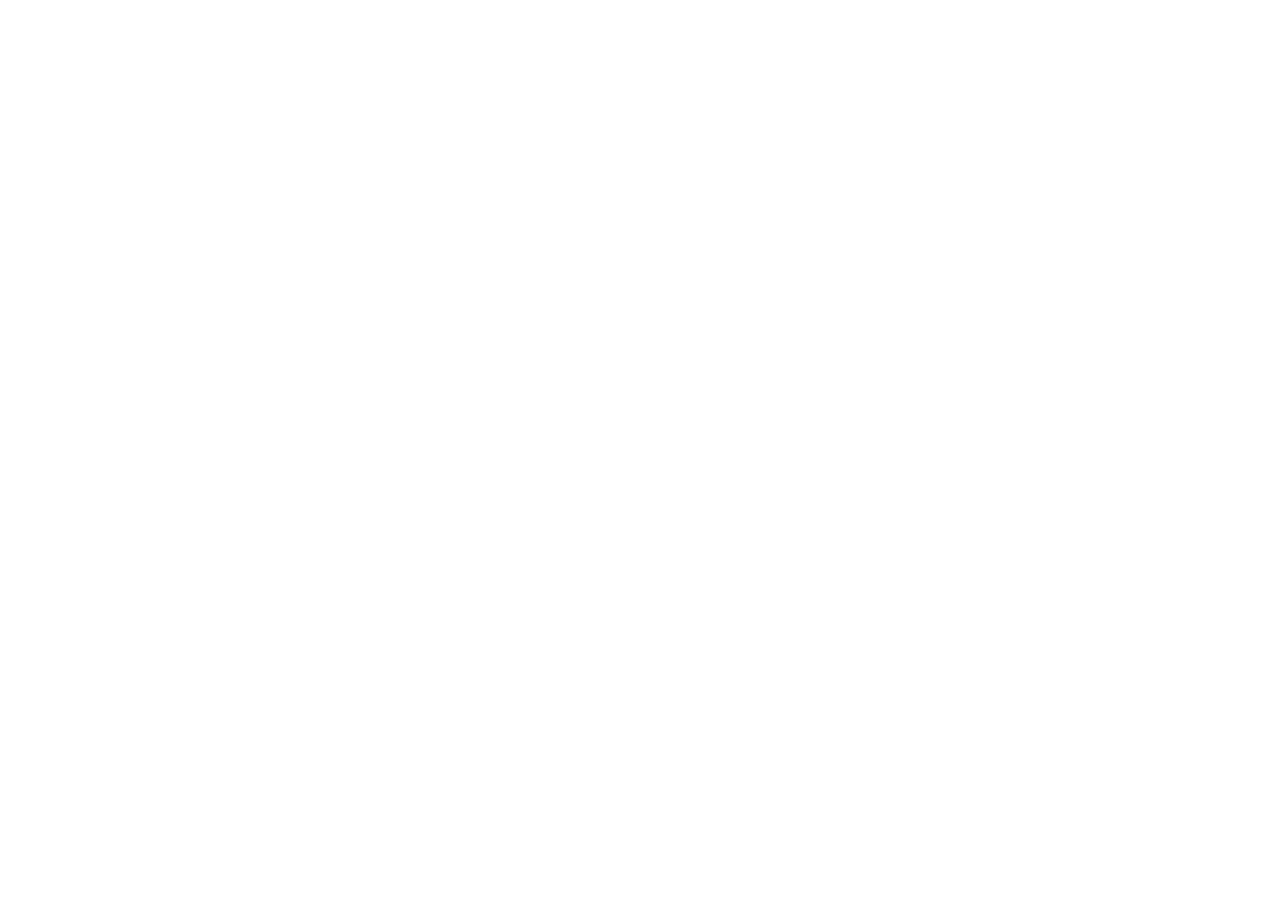
==== app/index.html @ 7828b5d3 "create html file& add Event listeners" ====
<!DOCTYPE html>
<html lang="en">
  <head>
    <meta charset="UTF-8" />
    <meta name="viewport" content="width=device-width, initial-scale=1.0" />
    <title>Document</title>
  </head>
  <body>
    <div class="container">
      <div class="library-container">
        <div class="book"></div>
      </div>
    </div>

    <script src="scripts.js"></script>
  </body>
</html>
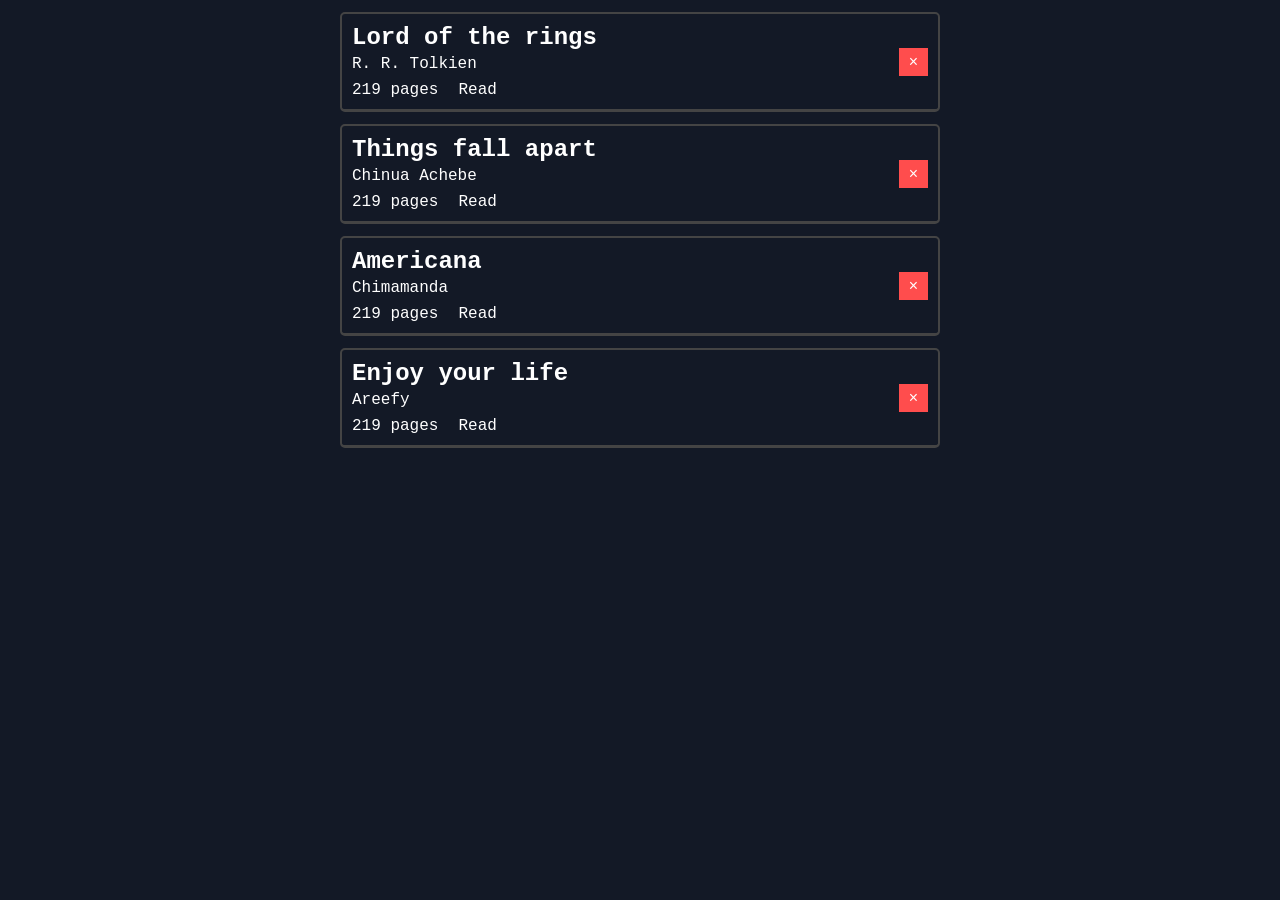
==== commit 15ac360b: "create card book" ====
--- a/app/index.html
+++ b/app/index.html
@@ -3,6 +3,7 @@
   <head>
     <meta charset="UTF-8" />
     <meta name="viewport" content="width=device-width, initial-scale=1.0" />
+    <link rel="stylesheet" href="style.css" />
     <title>Document</title>
   </head>
   <body>
@@ -11,7 +12,6 @@
         <div class="book"></div>
       </div>
     </div>
-
-    <script src="scripts.js"></script>
   </body>
+  <script src="script.js" defer></script>
 </html>
--- a/app/style.css
+++ b/app/style.css
@@ -0,0 +1,69 @@
+* {
+  margin: 0;
+  padding: 0;
+  box-sizing: border-box;
+}
+
+body {
+  background-color: #131926;
+  color: #fff;
+  font-family: "Courier New", Courier, monospace;
+}
+
+.book-item {
+  display: flex;
+  justify-content: space-between;
+  align-items: center;
+  width: 100%;
+  margin: 12px 0;
+  padding: 10px;
+  border: 2px solid #444;
+  border-bottom-width: 3px;
+  border-radius: 5px;
+}
+
+.library-container {
+  width: min(100% - 32px, 600px);
+  margin: 0 auto;
+}
+
+.book-details {
+  flex: 1;
+  display: flex;
+  flex-direction: column;
+}
+
+.book-info {
+  display: flex;
+  flex-direction: column;
+  align-items: flex-start;
+  gap: 4px;
+  margin: 0;
+}
+
+.book-info-2 {
+  display: flex;
+  justify-content: flex-start;
+  align-items: center;
+  gap: 20px;
+  margin: 8px 0 0;
+}
+
+.author {
+  margin-left: 0;
+}
+
+.delete-btn {
+  background-color: #ff4d4d;
+  color: white;
+  border: none;
+  padding: 5px 10px;
+  font-size: 16px;
+  cursor: pointer;
+  transition: transform 0.2s, background-color 0.2s;
+}
+
+.delete-btn:hover {
+  background-color: #ff1a1a;
+  transform: scale(1.1);
+}
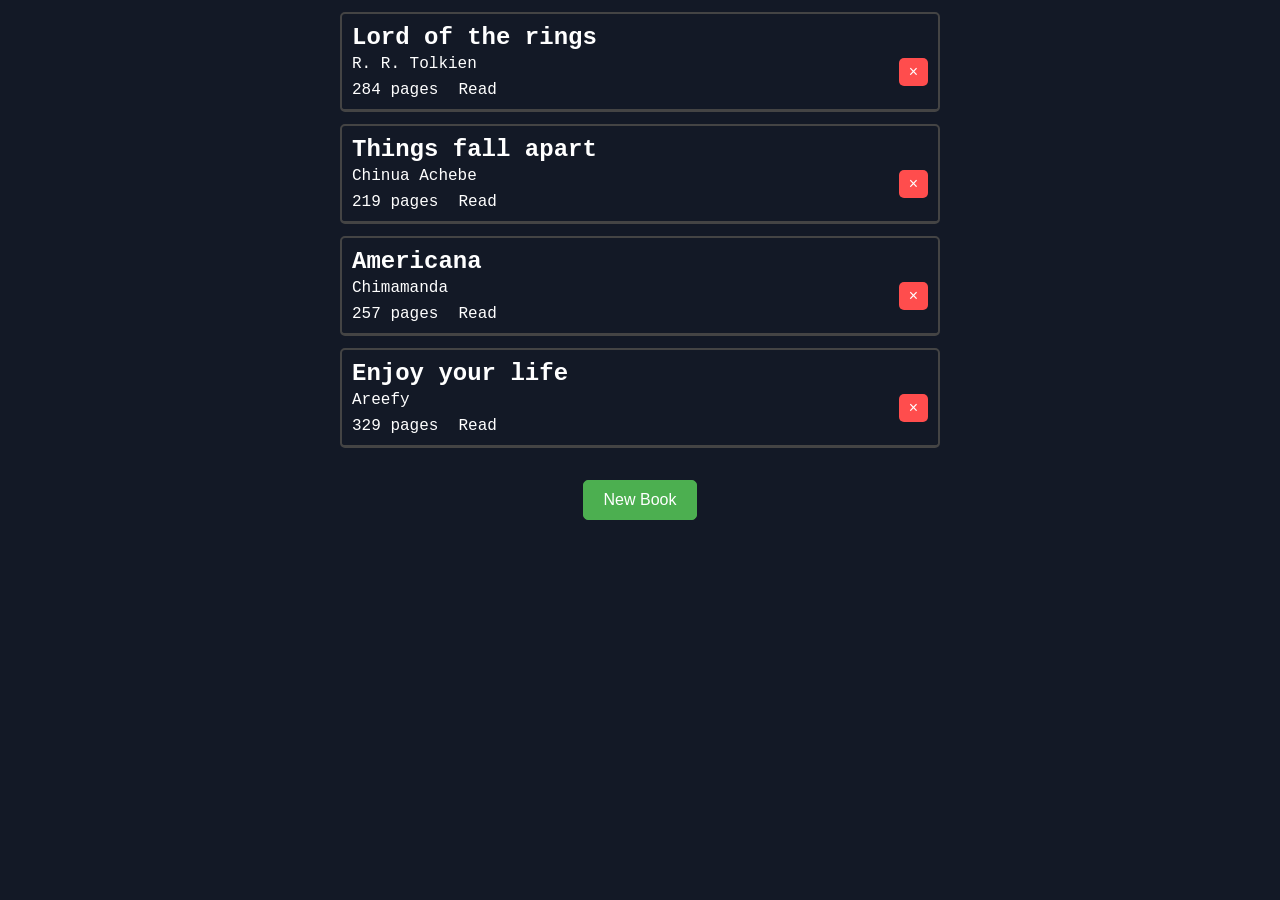
==== commit 79fbf98c: "create form and add event listeners" ====
--- a/app/index.html
+++ b/app/index.html
@@ -11,6 +11,30 @@
       <div class="library-container">
         <div class="book"></div>
       </div>
+      <div class="add-book">
+        <button id="new-book-button">New Book</button>
+
+        <dialog id="book-dialog">
+          <form id="book-form">
+            <label for="title">Title:</label>
+            <input type="text" id="title" name="title" required />
+
+            <label for="author">Author:</label>
+            <input type="text" id="author" name="author" required />
+
+            <label for="pages">Pages:</label>
+            <input type="number" id="pages" name="pages" required />
+
+            <label for="read">Read:</label>
+            <select id="read" name="read">
+              <option value="Read">Read</option>
+              <option value="Not Read">Not Read</option>
+            </select>
+
+            <button class="add-button" type="submit">Add Book</button>
+          </form>
+        </dialog>
+      </div>
     </div>
   </body>
   <script src="script.js" defer></script>
--- a/app/style.css
+++ b/app/style.css
@@ -67,3 +67,101 @@
   background-color: #ff1a1a;
   transform: scale(1.1);
 }
+
+.add-book {
+  display: flex;
+  justify-content: center;
+  align-items: center;
+}
+
+button {
+  font-size: 16px;
+  padding: 10px 20px;
+  background-color: #4caf50;
+  color: white;
+  border: 1px solid #4caf50;
+  border-radius: 5px;
+  margin-top: 20px;
+}
+
+button:hover {
+  background-color: #45a049;
+  cursor: pointer;
+}
+
+button:active {
+  transform: scale(0.98);
+}
+
+#book-form {
+  display: flex;
+  flex-direction: column;
+  gap: 10px;
+  padding: 20px;
+}
+
+dialog {
+  border: none;
+  border-radius: 5px;
+  padding: 20px;
+  background-color: #1e2a38;
+  color: white;
+  align-self: center;
+  justify-self: center;
+  font-size: 24px;
+}
+
+/* 1. Define the transition for both the open state and the backdrop */
+dialog,
+dialog::backdrop {
+  transition: opacity 0.3s ease, transform 0.3s ease,
+    display 0.3s ease allow-discrete, overlay 0.3s ease allow-discrete;
+}
+
+/* 2. The style when the modal is actively open */
+dialog[open] {
+  opacity: 1;
+  transform: scale(1);
+}
+
+dialog[open]::backdrop {
+  background-color: rgba(0, 0, 0, 0.5);
+}
+
+/* 3. The entry starting styles (prevents blinking when opening) */
+@starting-style {
+  dialog[open] {
+    opacity: 0;
+    transform: scale(0.9);
+  }
+  dialog[open]::backdrop {
+    background-color: rgba(0, 0, 0, 0);
+  }
+}
+
+/* 4. The closed state (where it transitions TO when closing) */
+dialog {
+  opacity: 0;
+  transform: scale(0.9);
+}
+
+dialog::backdrop {
+  background-color: rgba(0, 0, 0, 0);
+}
+
+input,
+select {
+  font-size: 24px;
+  padding: 6px;
+  font-weight: 200;
+}
+
+input:outline {
+  border: none;
+  outline: none;
+}
+
+input:focus {
+  border: 1px solid #d4d5d4;
+  outline: none;
+}
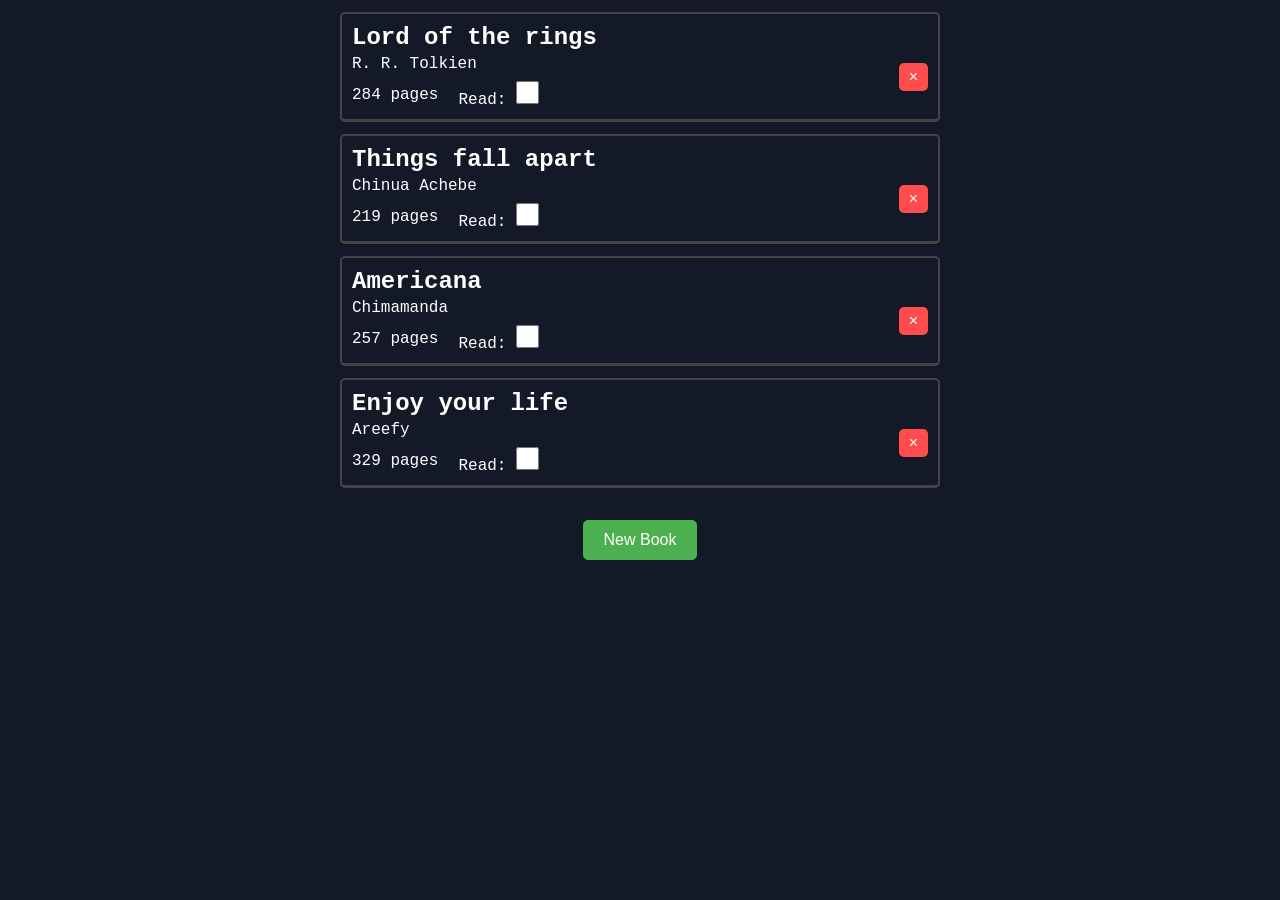
==== commit 7d2dd18c: "enable book read or nor" ====
--- a/app/index.html
+++ b/app/index.html
@@ -26,10 +26,7 @@
             <input type="number" id="pages" name="pages" required />
 
             <label for="read">Read:</label>
-            <select id="read" name="read">
-              <option value="Read">Read</option>
-              <option value="Not Read">Not Read</option>
-            </select>
+            <input type="checkbox" name="read" id="read" />
 
             <button class="add-button" type="submit">Add Book</button>
           </form>
--- a/app/style.css
+++ b/app/style.css
@@ -165,3 +165,11 @@
   border: 1px solid #d4d5d4;
   outline: none;
 }
+
+input[type="checkbox"] {
+  display: inline-block;
+  width: 23px;
+  height: 23px;
+  accent-color: #2196f3; /* Keeps the internal checkmark high quality */
+  cursor: pointer;
+}
